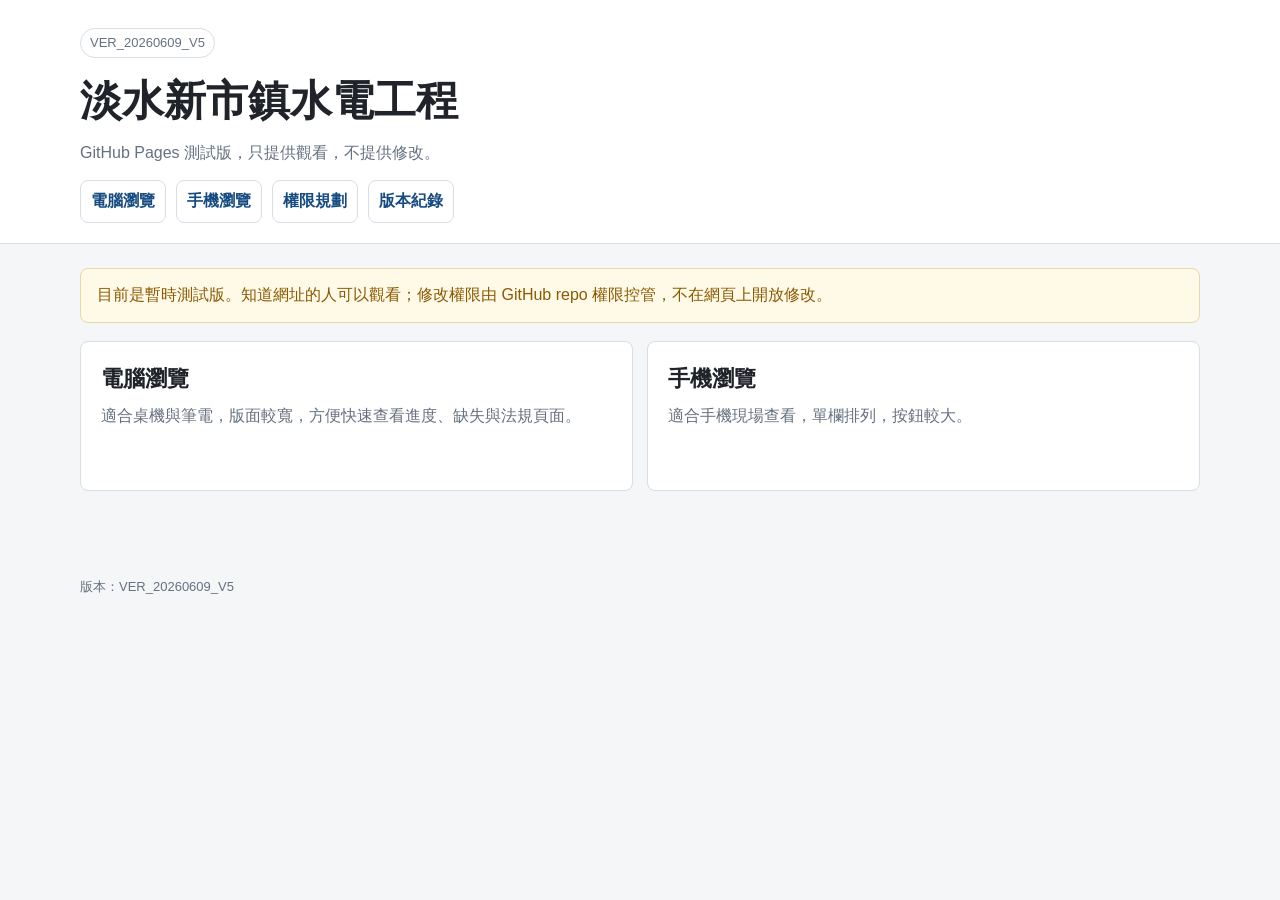
==== index.html @ 01b4c302 "VER_20260609_V5 clarify GitHub issue submit flow" ====
<!doctype html><html lang="zh-Hant"><head><meta charset="utf-8"><meta name="viewport" content="width=device-width, initial-scale=1"><title>淡水新市鎮水電工程</title><link rel="stylesheet" href="assets/styles.css"></head><body><header><div class="wrap top"><span class="version">VER_20260609_V5</span><h1>淡水新市鎮水電工程</h1><p class="subtitle">GitHub Pages 測試版，只提供觀看，不提供修改。</p><nav><a href="desktop.html">電腦瀏覽</a><a href="mobile.html">手機瀏覽</a><a href="permissions.html">權限規劃</a><a href="CHANGELOG.html">版本紀錄</a></nav></div></header><main class="wrap"><div class="notice">目前是暫時測試版。知道網址的人可以觀看；修改權限由 GitHub repo 權限控管，不在網頁上開放修改。</div><section class="mode-grid"><a class="mode" href="desktop.html"><h2>電腦瀏覽</h2><p>適合桌機與筆電，版面較寬，方便快速查看進度、缺失與法規頁面。</p></a><a class="mode" href="mobile.html"><h2>手機瀏覽</h2><p>適合手機現場查看，單欄排列，按鈕較大。</p></a></section></main><div class="wrap footer">版本：VER_20260609_V5</div></body></html>
---- assets/styles.css ----
﻿:root{--bg:#f4f6f8;--panel:#fff;--text:#20242a;--muted:#647180;--line:#d8dee6;--accent:#0f6b57;--accent2:#2457a6;--warn:#8a5a00}*{box-sizing:border-box}body{margin:0;background:var(--bg);color:var(--text);font-family:"Microsoft JhengHei","Noto Sans TC",Arial,sans-serif;line-height:1.55}header{background:#fff;border-bottom:1px solid var(--line)}.wrap{width:min(1120px,calc(100% - 32px));margin:0 auto}.top{padding:28px 0 20px}.version{display:inline-flex;align-items:center;padding:4px 9px;border:1px solid var(--line);border-radius:999px;color:var(--muted);font-size:13px;background:#fff}h1{margin:10px 0 8px;font-size:clamp(26px,4vw,42px);letter-spacing:0}.subtitle{margin:0;color:var(--muted)}main{padding:24px 0 42px}.mode-grid{display:grid;grid-template-columns:repeat(auto-fit,minmax(260px,1fr));gap:14px;margin-bottom:24px}.mode{display:block;min-height:150px;padding:20px;border:1px solid var(--line);border-radius:8px;background:#fff;color:inherit;text-decoration:none}.mode:hover,.mode:focus{border-color:var(--accent2);outline:none;box-shadow:0 10px 24px rgba(36,87,166,.12)}.mode h2{margin:0 0 8px;font-size:22px}.mode p{margin:0;color:var(--muted)}.notice{padding:14px 16px;border:1px solid #e7d8a8;border-radius:8px;background:#fff9e8;color:var(--warn);margin-bottom:18px}.doc-grid{display:grid;grid-template-columns:repeat(auto-fit,minmax(240px,1fr));gap:12px}.doc-link{display:block;min-height:88px;padding:15px;border:1px solid var(--line);border-radius:8px;background:#fff;color:#174c82;text-decoration:none;overflow-wrap:anywhere}.doc-link span{display:block;margin-bottom:6px;color:var(--muted);font-size:13px}.doc-link strong{font-size:16px}nav{display:flex;gap:10px;flex-wrap:wrap;margin-top:14px}nav a{padding:8px 10px;border:1px solid var(--line);border-radius:8px;background:#fff;color:#174c82;text-decoration:none;font-weight:700}.phone .wrap{width:min(720px,calc(100% - 22px))}.phone .doc-grid{grid-template-columns:1fr}.phone .doc-link{min-height:76px}.footer{padding:20px 0;color:var(--muted);font-size:13px}
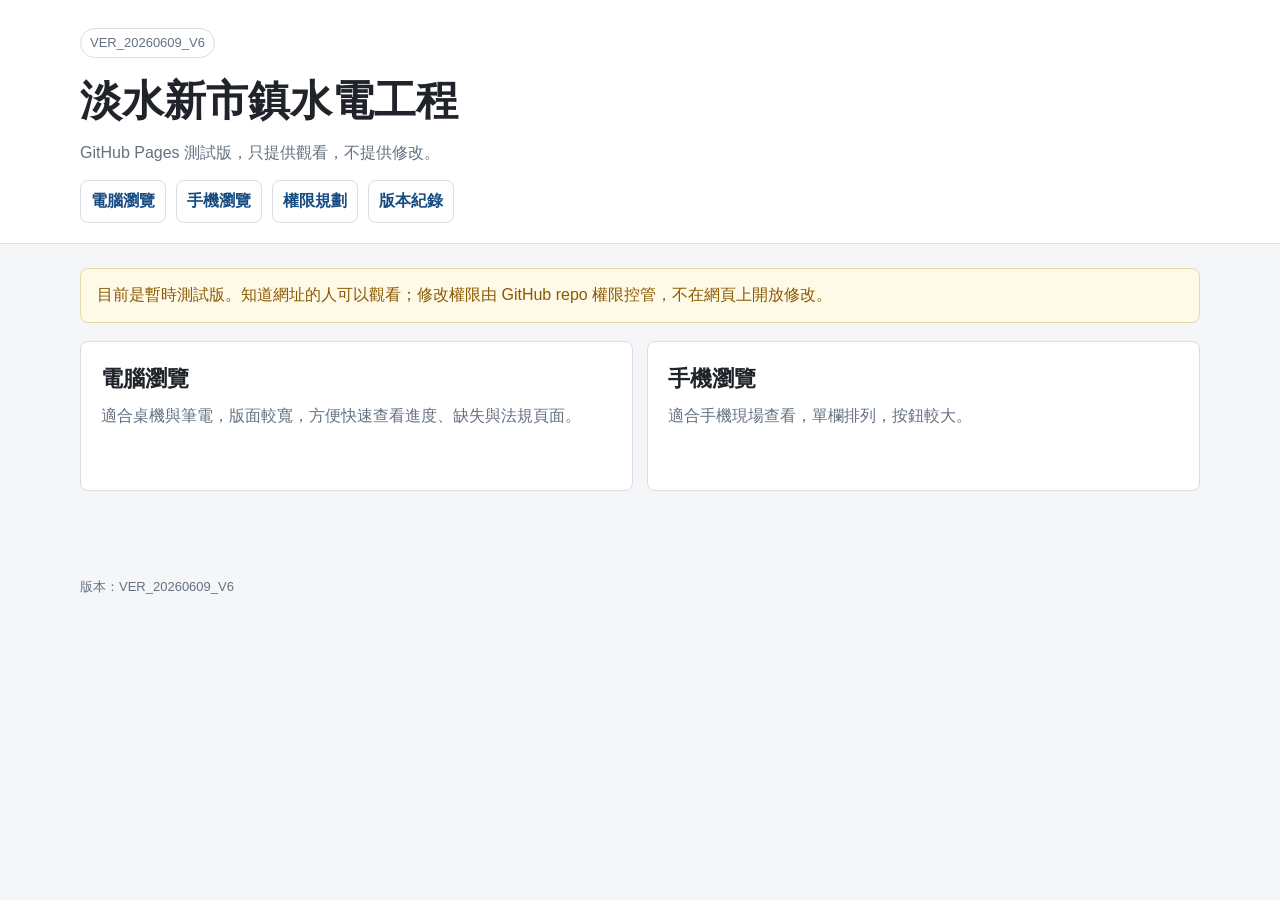
==== commit 6a524607: "VER_20260609_V6 switch defects to Google Forms" ====
--- a/index.html
+++ b/index.html
@@ -1 +1 @@
-<!doctype html><html lang="zh-Hant"><head><meta charset="utf-8"><meta name="viewport" content="width=device-width, initial-scale=1"><title>淡水新市鎮水電工程</title><link rel="stylesheet" href="assets/styles.css"></head><body><header><div class="wrap top"><span class="version">VER_20260609_V5</span><h1>淡水新市鎮水電工程</h1><p class="subtitle">GitHub Pages 測試版，只提供觀看，不提供修改。</p><nav><a href="desktop.html">電腦瀏覽</a><a href="mobile.html">手機瀏覽</a><a href="permissions.html">權限規劃</a><a href="CHANGELOG.html">版本紀錄</a></nav></div></header><main class="wrap"><div class="notice">目前是暫時測試版。知道網址的人可以觀看；修改權限由 GitHub repo 權限控管，不在網頁上開放修改。</div><section class="mode-grid"><a class="mode" href="desktop.html"><h2>電腦瀏覽</h2><p>適合桌機與筆電，版面較寬，方便快速查看進度、缺失與法規頁面。</p></a><a class="mode" href="mobile.html"><h2>手機瀏覽</h2><p>適合手機現場查看，單欄排列，按鈕較大。</p></a></section></main><div class="wrap footer">版本：VER_20260609_V5</div></body></html>+<!doctype html><html lang="zh-Hant"><head><meta charset="utf-8"><meta name="viewport" content="width=device-width, initial-scale=1"><title>淡水新市鎮水電工程</title><link rel="stylesheet" href="assets/styles.css"></head><body><header><div class="wrap top"><span class="version">VER_20260609_V6</span><h1>淡水新市鎮水電工程</h1><p class="subtitle">GitHub Pages 測試版，只提供觀看，不提供修改。</p><nav><a href="desktop.html">電腦瀏覽</a><a href="mobile.html">手機瀏覽</a><a href="permissions.html">權限規劃</a><a href="CHANGELOG.html">版本紀錄</a></nav></div></header><main class="wrap"><div class="notice">目前是暫時測試版。知道網址的人可以觀看；修改權限由 GitHub repo 權限控管，不在網頁上開放修改。</div><section class="mode-grid"><a class="mode" href="desktop.html"><h2>電腦瀏覽</h2><p>適合桌機與筆電，版面較寬，方便快速查看進度、缺失與法規頁面。</p></a><a class="mode" href="mobile.html"><h2>手機瀏覽</h2><p>適合手機現場查看，單欄排列，按鈕較大。</p></a></section></main><div class="wrap footer">版本：VER_20260609_V6</div></body></html>
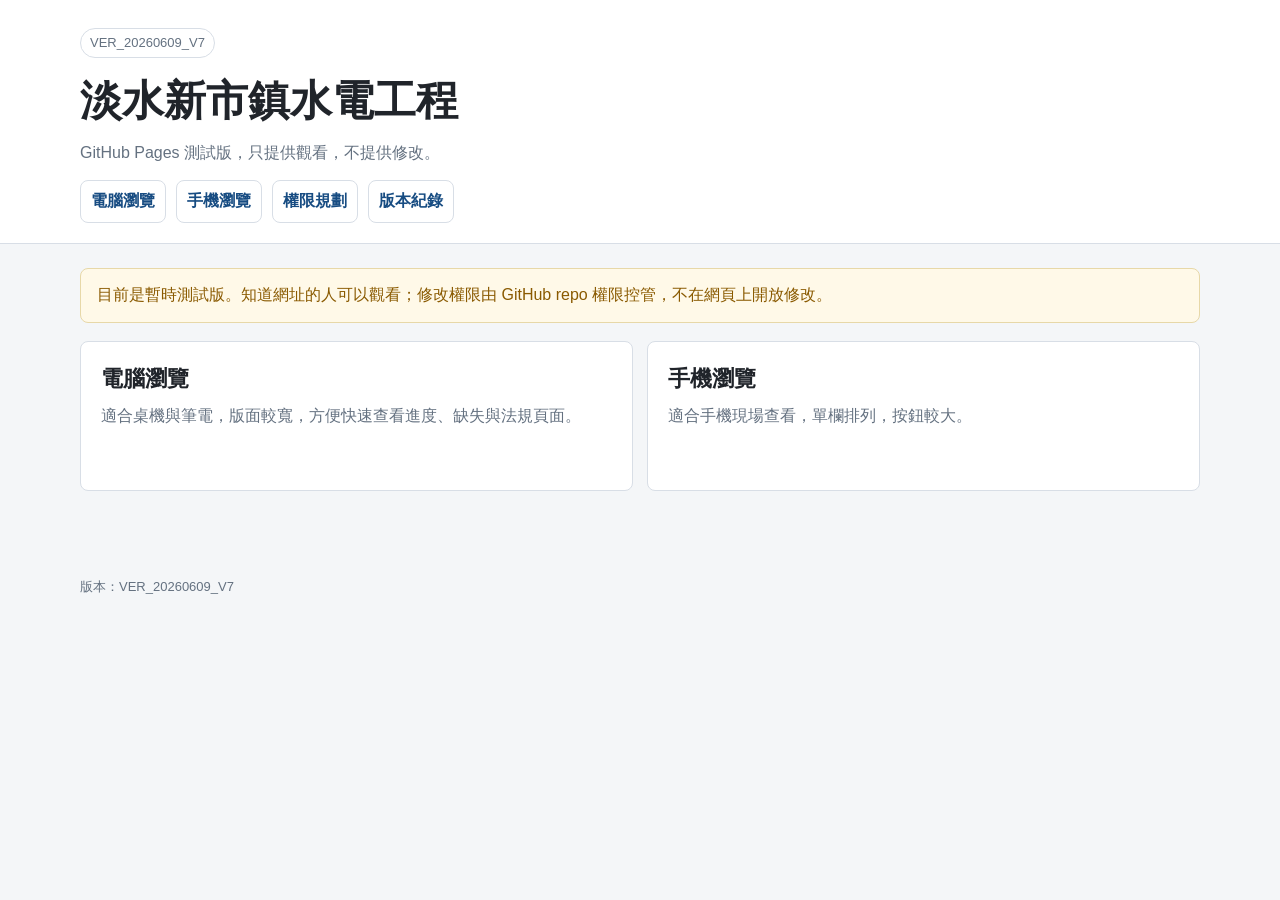
==== commit bdee2d94: "VER_20260609_V7 reset Google defect form" ====
--- a/index.html
+++ b/index.html
@@ -1 +1 @@
-<!doctype html><html lang="zh-Hant"><head><meta charset="utf-8"><meta name="viewport" content="width=device-width, initial-scale=1"><title>淡水新市鎮水電工程</title><link rel="stylesheet" href="assets/styles.css"></head><body><header><div class="wrap top"><span class="version">VER_20260609_V6</span><h1>淡水新市鎮水電工程</h1><p class="subtitle">GitHub Pages 測試版，只提供觀看，不提供修改。</p><nav><a href="desktop.html">電腦瀏覽</a><a href="mobile.html">手機瀏覽</a><a href="permissions.html">權限規劃</a><a href="CHANGELOG.html">版本紀錄</a></nav></div></header><main class="wrap"><div class="notice">目前是暫時測試版。知道網址的人可以觀看；修改權限由 GitHub repo 權限控管，不在網頁上開放修改。</div><section class="mode-grid"><a class="mode" href="desktop.html"><h2>電腦瀏覽</h2><p>適合桌機與筆電，版面較寬，方便快速查看進度、缺失與法規頁面。</p></a><a class="mode" href="mobile.html"><h2>手機瀏覽</h2><p>適合手機現場查看，單欄排列，按鈕較大。</p></a></section></main><div class="wrap footer">版本：VER_20260609_V6</div></body></html>+<!doctype html><html lang="zh-Hant"><head><meta charset="utf-8"><meta name="viewport" content="width=device-width, initial-scale=1"><title>淡水新市鎮水電工程</title><link rel="stylesheet" href="assets/styles.css"></head><body><header><div class="wrap top"><span class="version">VER_20260609_V7</span><h1>淡水新市鎮水電工程</h1><p class="subtitle">GitHub Pages 測試版，只提供觀看，不提供修改。</p><nav><a href="desktop.html">電腦瀏覽</a><a href="mobile.html">手機瀏覽</a><a href="permissions.html">權限規劃</a><a href="CHANGELOG.html">版本紀錄</a></nav></div></header><main class="wrap"><div class="notice">目前是暫時測試版。知道網址的人可以觀看；修改權限由 GitHub repo 權限控管，不在網頁上開放修改。</div><section class="mode-grid"><a class="mode" href="desktop.html"><h2>電腦瀏覽</h2><p>適合桌機與筆電，版面較寬，方便快速查看進度、缺失與法規頁面。</p></a><a class="mode" href="mobile.html"><h2>手機瀏覽</h2><p>適合手機現場查看，單欄排列，按鈕較大。</p></a></section></main><div class="wrap footer">版本：VER_20260609_V7</div></body></html>
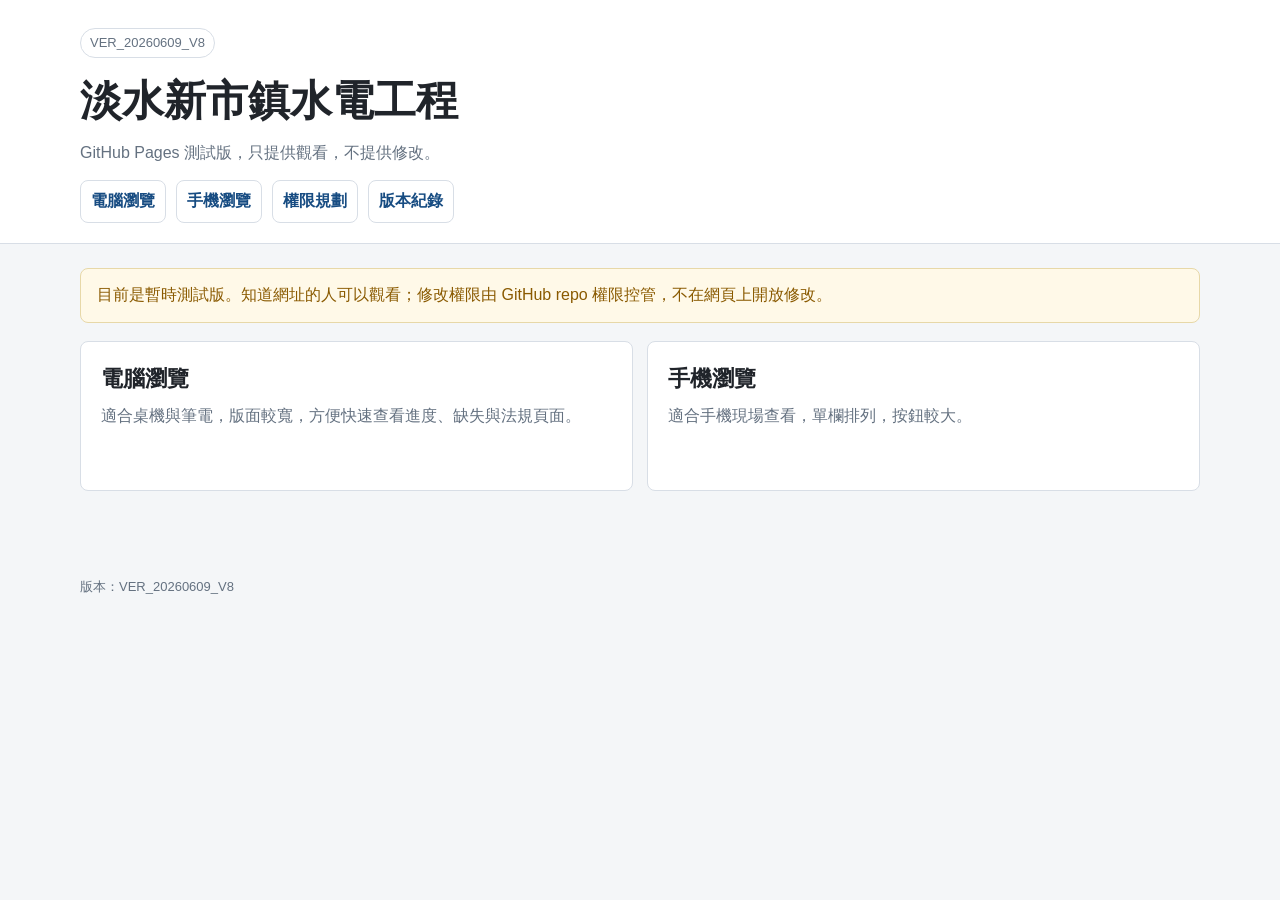
==== commit e2467941: "VER_20260609_V8 embed defect response sheet" ====
--- a/index.html
+++ b/index.html
@@ -1 +1 @@
-<!doctype html><html lang="zh-Hant"><head><meta charset="utf-8"><meta name="viewport" content="width=device-width, initial-scale=1"><title>淡水新市鎮水電工程</title><link rel="stylesheet" href="assets/styles.css"></head><body><header><div class="wrap top"><span class="version">VER_20260609_V7</span><h1>淡水新市鎮水電工程</h1><p class="subtitle">GitHub Pages 測試版，只提供觀看，不提供修改。</p><nav><a href="desktop.html">電腦瀏覽</a><a href="mobile.html">手機瀏覽</a><a href="permissions.html">權限規劃</a><a href="CHANGELOG.html">版本紀錄</a></nav></div></header><main class="wrap"><div class="notice">目前是暫時測試版。知道網址的人可以觀看；修改權限由 GitHub repo 權限控管，不在網頁上開放修改。</div><section class="mode-grid"><a class="mode" href="desktop.html"><h2>電腦瀏覽</h2><p>適合桌機與筆電，版面較寬，方便快速查看進度、缺失與法規頁面。</p></a><a class="mode" href="mobile.html"><h2>手機瀏覽</h2><p>適合手機現場查看，單欄排列，按鈕較大。</p></a></section></main><div class="wrap footer">版本：VER_20260609_V7</div></body></html>+<!doctype html><html lang="zh-Hant"><head><meta charset="utf-8"><meta name="viewport" content="width=device-width, initial-scale=1"><title>淡水新市鎮水電工程</title><link rel="stylesheet" href="assets/styles.css"></head><body><header><div class="wrap top"><span class="version">VER_20260609_V8</span><h1>淡水新市鎮水電工程</h1><p class="subtitle">GitHub Pages 測試版，只提供觀看，不提供修改。</p><nav><a href="desktop.html">電腦瀏覽</a><a href="mobile.html">手機瀏覽</a><a href="permissions.html">權限規劃</a><a href="CHANGELOG.html">版本紀錄</a></nav></div></header><main class="wrap"><div class="notice">目前是暫時測試版。知道網址的人可以觀看；修改權限由 GitHub repo 權限控管，不在網頁上開放修改。</div><section class="mode-grid"><a class="mode" href="desktop.html"><h2>電腦瀏覽</h2><p>適合桌機與筆電，版面較寬，方便快速查看進度、缺失與法規頁面。</p></a><a class="mode" href="mobile.html"><h2>手機瀏覽</h2><p>適合手機現場查看，單欄排列，按鈕較大。</p></a></section></main><div class="wrap footer">版本：VER_20260609_V8</div></body></html>
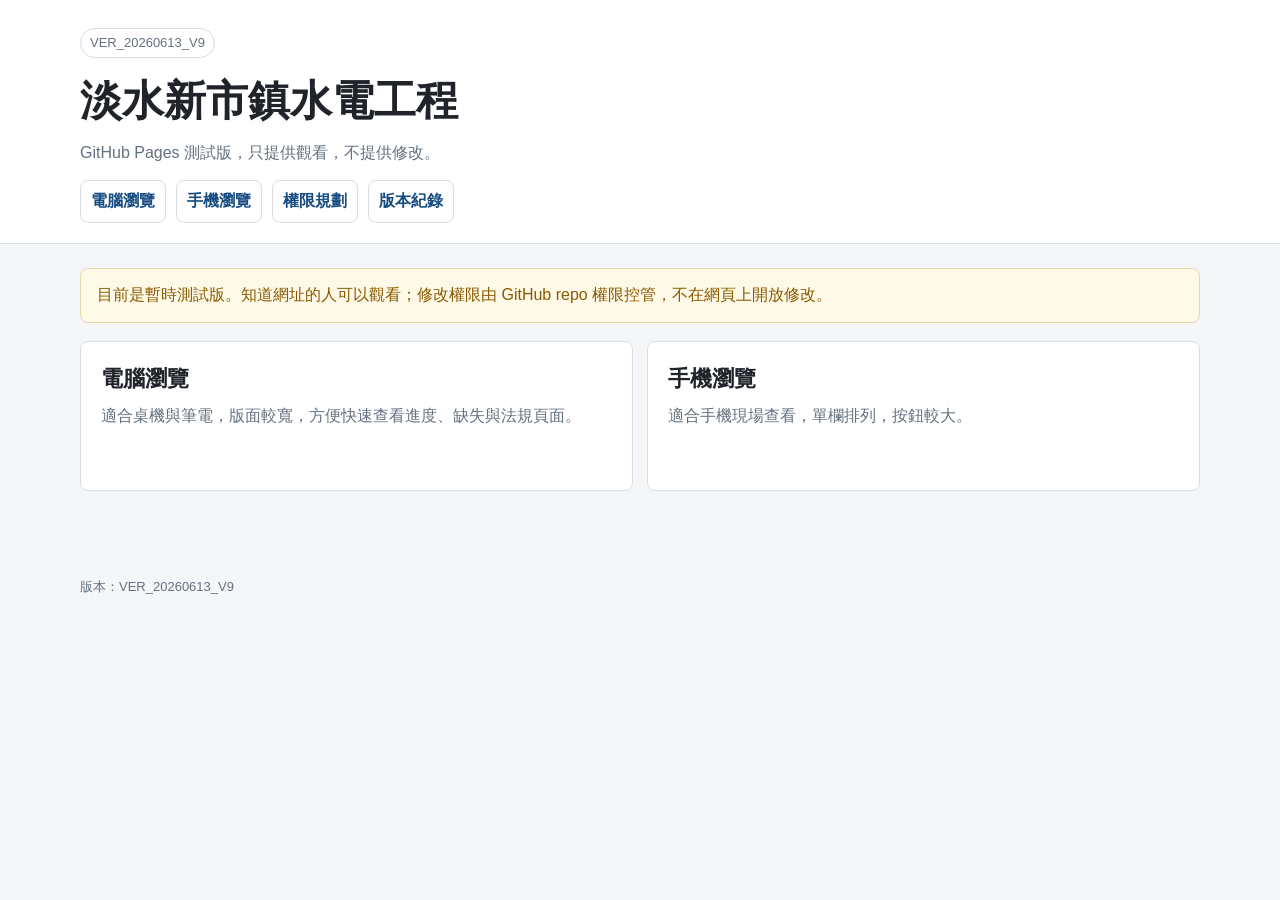
==== commit 05770c03: "VER_20260613_V9 update version to V9, add changelog entry" ====
--- a/index.html
+++ b/index.html
@@ -1 +1 @@
-<!doctype html><html lang="zh-Hant"><head><meta charset="utf-8"><meta name="viewport" content="width=device-width, initial-scale=1"><title>淡水新市鎮水電工程</title><link rel="stylesheet" href="assets/styles.css"></head><body><header><div class="wrap top"><span class="version">VER_20260609_V8</span><h1>淡水新市鎮水電工程</h1><p class="subtitle">GitHub Pages 測試版，只提供觀看，不提供修改。</p><nav><a href="desktop.html">電腦瀏覽</a><a href="mobile.html">手機瀏覽</a><a href="permissions.html">權限規劃</a><a href="CHANGELOG.html">版本紀錄</a></nav></div></header><main class="wrap"><div class="notice">目前是暫時測試版。知道網址的人可以觀看；修改權限由 GitHub repo 權限控管，不在網頁上開放修改。</div><section class="mode-grid"><a class="mode" href="desktop.html"><h2>電腦瀏覽</h2><p>適合桌機與筆電，版面較寬，方便快速查看進度、缺失與法規頁面。</p></a><a class="mode" href="mobile.html"><h2>手機瀏覽</h2><p>適合手機現場查看，單欄排列，按鈕較大。</p></a></section></main><div class="wrap footer">版本：VER_20260609_V8</div></body></html>+<!doctype html><html lang="zh-Hant"><head><meta charset="utf-8"><meta name="viewport" content="width=device-width, initial-scale=1"><title>淡水新市鎮水電工程</title><link rel="stylesheet" href="assets/styles.css"></head><body><header><div class="wrap top"><span class="version">VER_20260613_V9</span><h1>淡水新市鎮水電工程</h1><p class="subtitle">GitHub Pages 測試版，只提供觀看，不提供修改。</p><nav><a href="desktop.html">電腦瀏覽</a><a href="mobile.html">手機瀏覽</a><a href="permissions.html">權限規劃</a><a href="CHANGELOG.html">版本紀錄</a></nav></div></header><main class="wrap"><div class="notice">目前是暫時測試版。知道網址的人可以觀看；修改權限由 GitHub repo 權限控管，不在網頁上開放修改。</div><section class="mode-grid"><a class="mode" href="desktop.html"><h2>電腦瀏覽</h2><p>適合桌機與筆電，版面較寬，方便快速查看進度、缺失與法規頁面。</p></a><a class="mode" href="mobile.html"><h2>手機瀏覽</h2><p>適合手機現場查看，單欄排列，按鈕較大。</p></a></section></main><div class="wrap footer">版本：VER_20260613_V9</div></body></html>
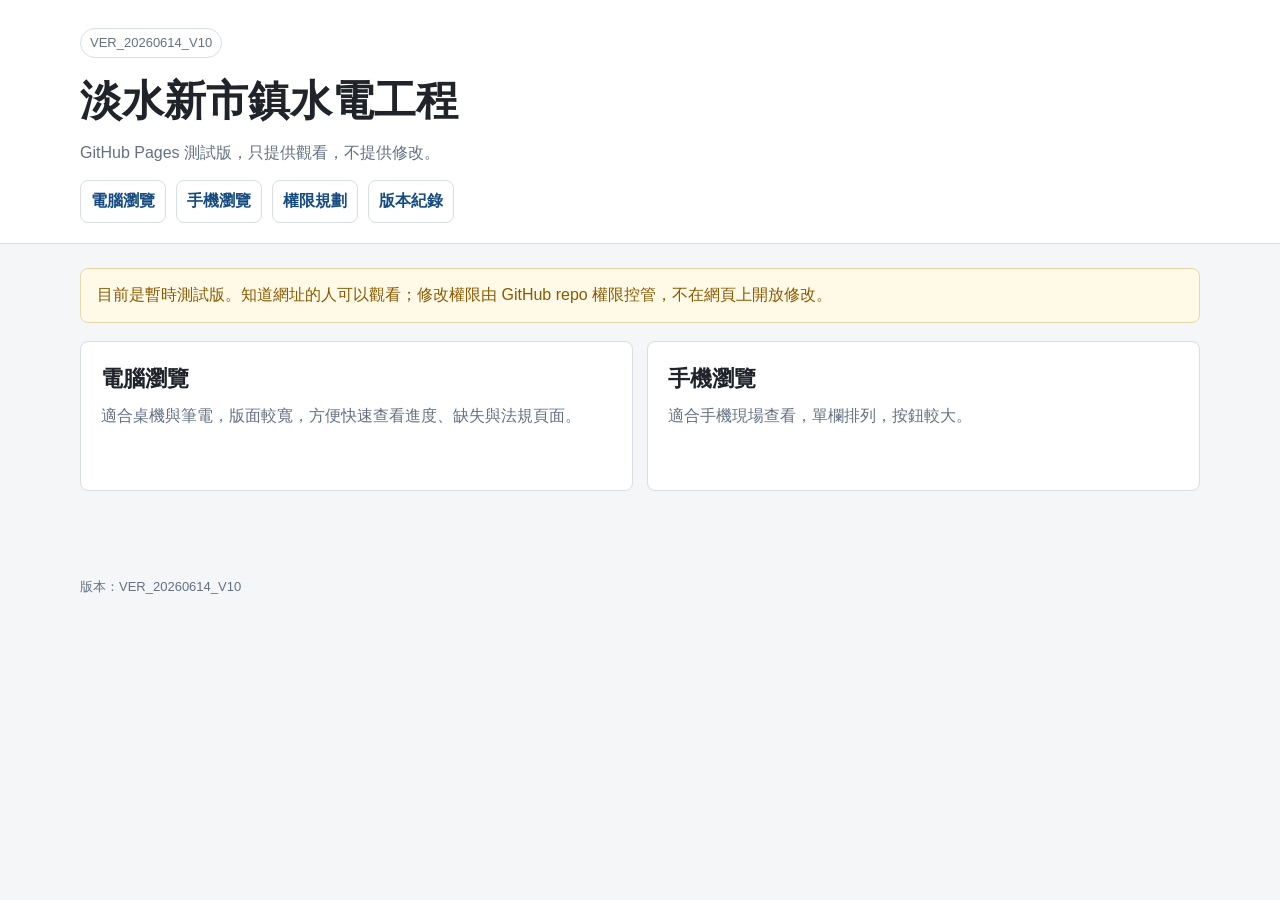
==== commit 3ac094f6: "chore: 版本升級至 VER_20260614_V10 所有頁面版本標籤統一更新\nCHANGELOG 新增 V10 紀錄  Ultraworked with [Sisyphus](https:/" ====
--- a/index.html
+++ b/index.html
@@ -1 +1 @@
-<!doctype html><html lang="zh-Hant"><head><meta charset="utf-8"><meta name="viewport" content="width=device-width, initial-scale=1"><title>淡水新市鎮水電工程</title><link rel="stylesheet" href="assets/styles.css"></head><body><header><div class="wrap top"><span class="version">VER_20260613_V9</span><h1>淡水新市鎮水電工程</h1><p class="subtitle">GitHub Pages 測試版，只提供觀看，不提供修改。</p><nav><a href="desktop.html">電腦瀏覽</a><a href="mobile.html">手機瀏覽</a><a href="permissions.html">權限規劃</a><a href="CHANGELOG.html">版本紀錄</a></nav></div></header><main class="wrap"><div class="notice">目前是暫時測試版。知道網址的人可以觀看；修改權限由 GitHub repo 權限控管，不在網頁上開放修改。</div><section class="mode-grid"><a class="mode" href="desktop.html"><h2>電腦瀏覽</h2><p>適合桌機與筆電，版面較寬，方便快速查看進度、缺失與法規頁面。</p></a><a class="mode" href="mobile.html"><h2>手機瀏覽</h2><p>適合手機現場查看，單欄排列，按鈕較大。</p></a></section></main><div class="wrap footer">版本：VER_20260613_V9</div></body></html>+<!doctype html><html lang="zh-Hant"><head><meta charset="utf-8"><meta name="viewport" content="width=device-width, initial-scale=1"><title>淡水新市鎮水電工程</title><link rel="stylesheet" href="assets/styles.css"></head><body><header><div class="wrap top"><span class="version">VER_20260614_V10</span><h1>淡水新市鎮水電工程</h1><p class="subtitle">GitHub Pages 測試版，只提供觀看，不提供修改。</p><nav><a href="desktop.html">電腦瀏覽</a><a href="mobile.html">手機瀏覽</a><a href="permissions.html">權限規劃</a><a href="CHANGELOG.html">版本紀錄</a></nav></div></header><main class="wrap"><div class="notice">目前是暫時測試版。知道網址的人可以觀看；修改權限由 GitHub repo 權限控管，不在網頁上開放修改。</div><section class="mode-grid"><a class="mode" href="desktop.html"><h2>電腦瀏覽</h2><p>適合桌機與筆電，版面較寬，方便快速查看進度、缺失與法規頁面。</p></a><a class="mode" href="mobile.html"><h2>手機瀏覽</h2><p>適合手機現場查看，單欄排列，按鈕較大。</p></a></section></main><div class="wrap footer">版本：VER_20260614_V10</div></body></html>
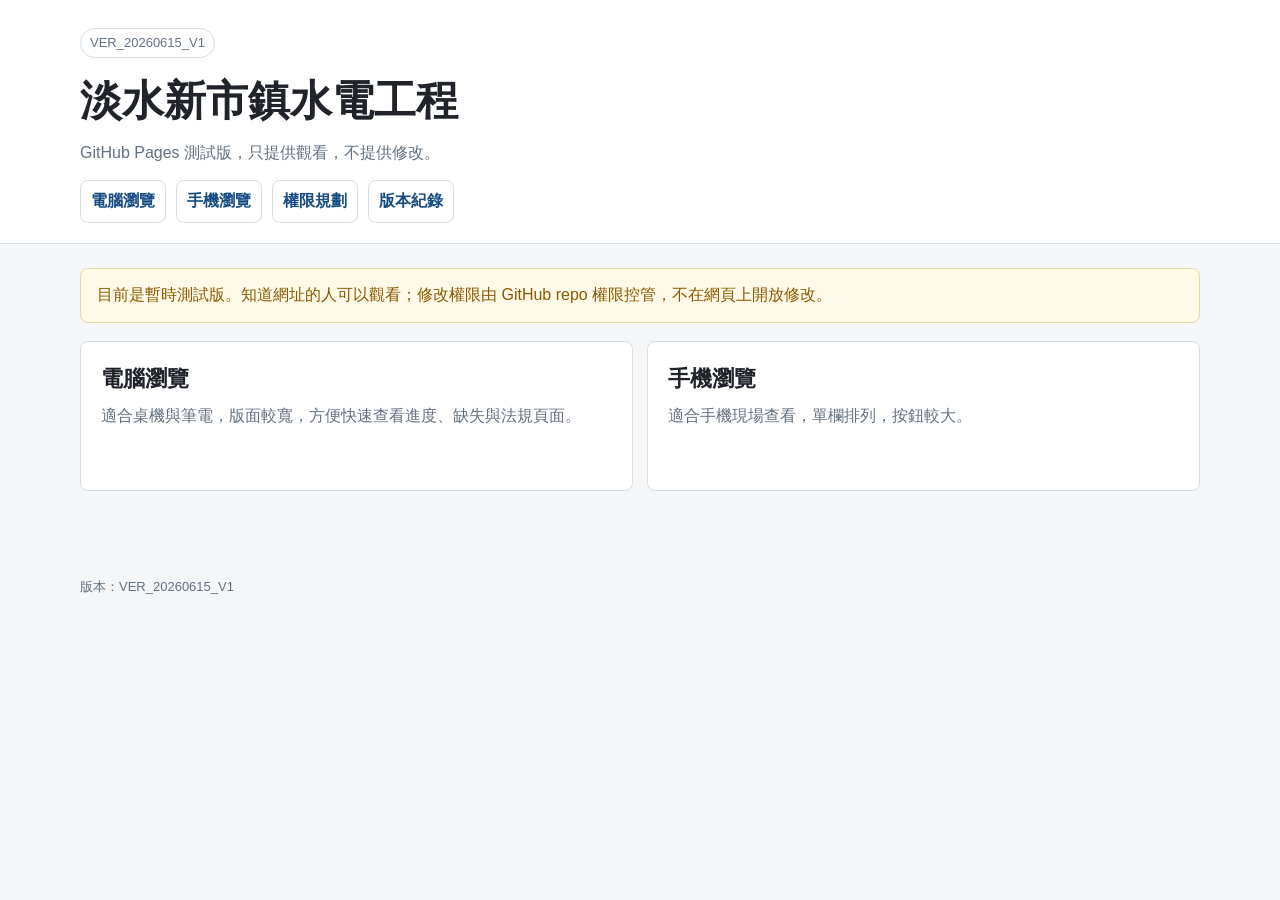
==== commit d87f211e: "VER_20260615_V1 更新水電進度排程至0615版" ====
--- a/index.html
+++ b/index.html
@@ -1 +1 @@
-<!doctype html><html lang="zh-Hant"><head><meta charset="utf-8"><meta name="viewport" content="width=device-width, initial-scale=1"><title>淡水新市鎮水電工程</title><link rel="stylesheet" href="assets/styles.css"></head><body><header><div class="wrap top"><span class="version">VER_20260614_V10</span><h1>淡水新市鎮水電工程</h1><p class="subtitle">GitHub Pages 測試版，只提供觀看，不提供修改。</p><nav><a href="desktop.html">電腦瀏覽</a><a href="mobile.html">手機瀏覽</a><a href="permissions.html">權限規劃</a><a href="CHANGELOG.html">版本紀錄</a></nav></div></header><main class="wrap"><div class="notice">目前是暫時測試版。知道網址的人可以觀看；修改權限由 GitHub repo 權限控管，不在網頁上開放修改。</div><section class="mode-grid"><a class="mode" href="desktop.html"><h2>電腦瀏覽</h2><p>適合桌機與筆電，版面較寬，方便快速查看進度、缺失與法規頁面。</p></a><a class="mode" href="mobile.html"><h2>手機瀏覽</h2><p>適合手機現場查看，單欄排列，按鈕較大。</p></a></section></main><div class="wrap footer">版本：VER_20260614_V10</div></body></html>+<!doctype html><html lang="zh-Hant"><head><meta charset="utf-8"><meta name="viewport" content="width=device-width, initial-scale=1"><title>淡水新市鎮水電工程</title><link rel="stylesheet" href="assets/styles.css"></head><body><header><div class="wrap top"><span class="version">VER_20260615_V1</span><h1>淡水新市鎮水電工程</h1><p class="subtitle">GitHub Pages 測試版，只提供觀看，不提供修改。</p><nav><a href="desktop.html">電腦瀏覽</a><a href="mobile.html">手機瀏覽</a><a href="permissions.html">權限規劃</a><a href="CHANGELOG.html">版本紀錄</a></nav></div></header><main class="wrap"><div class="notice">目前是暫時測試版。知道網址的人可以觀看；修改權限由 GitHub repo 權限控管，不在網頁上開放修改。</div><section class="mode-grid"><a class="mode" href="desktop.html"><h2>電腦瀏覽</h2><p>適合桌機與筆電，版面較寬，方便快速查看進度、缺失與法規頁面。</p></a><a class="mode" href="mobile.html"><h2>手機瀏覽</h2><p>適合手機現場查看，單欄排列，按鈕較大。</p></a></section></main><div class="wrap footer">版本：VER_20260615_V1</div></body></html>
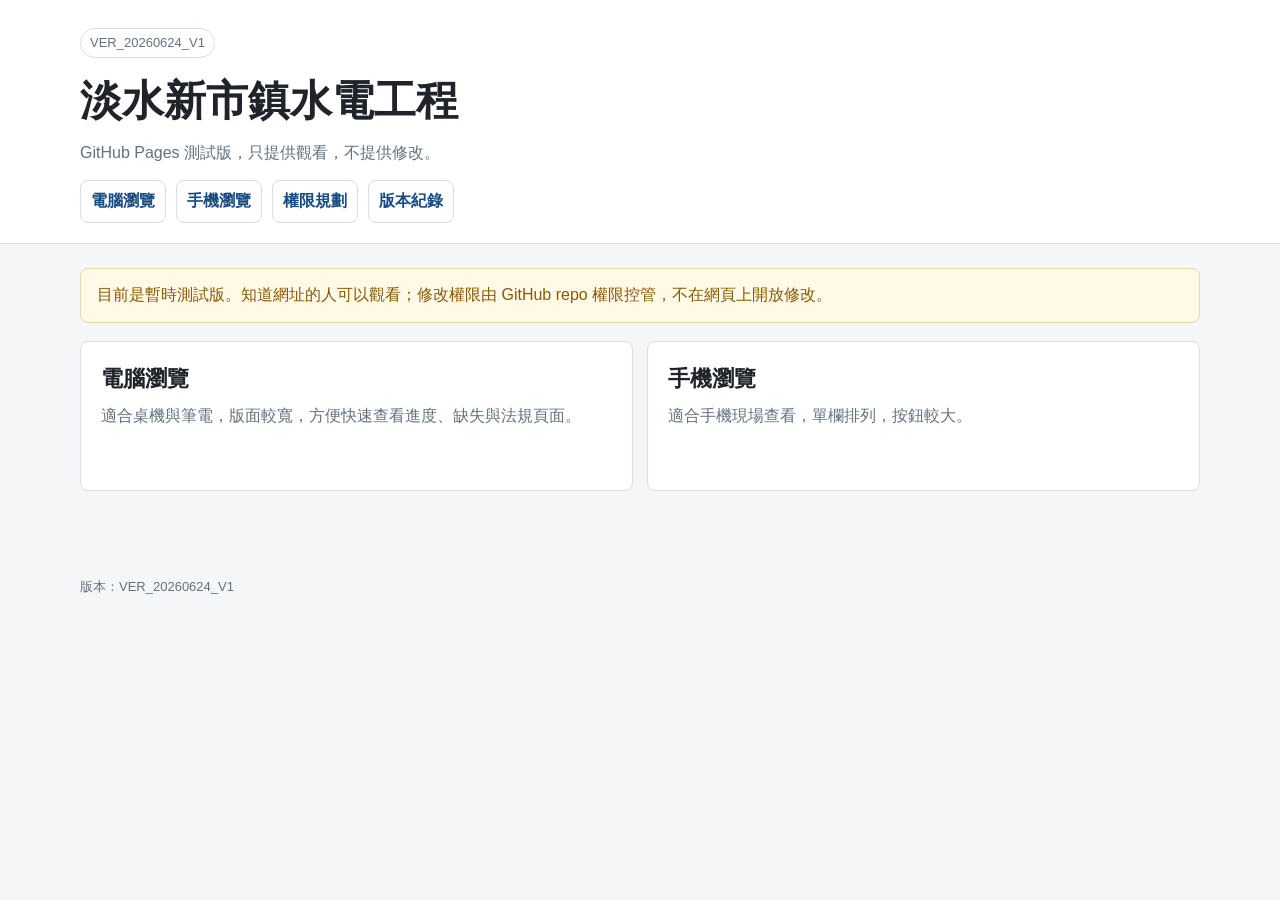
==== commit 6d8ac2ca: "chore: 版本更新至 VER_20260624_V1（基準日 2026/06/24） 全站版本號同步更新；水電進度排程基準日與 reportDate 更新；CHANGELOG 新增 0624 版本" ====
--- a/index.html
+++ b/index.html
@@ -1 +1 @@
-<!doctype html><html lang="zh-Hant"><head><meta charset="utf-8"><meta name="viewport" content="width=device-width, initial-scale=1"><title>淡水新市鎮水電工程</title><link rel="stylesheet" href="assets/styles.css"></head><body><header><div class="wrap top"><span class="version">VER_20260615_V1</span><h1>淡水新市鎮水電工程</h1><p class="subtitle">GitHub Pages 測試版，只提供觀看，不提供修改。</p><nav><a href="desktop.html">電腦瀏覽</a><a href="mobile.html">手機瀏覽</a><a href="permissions.html">權限規劃</a><a href="CHANGELOG.html">版本紀錄</a></nav></div></header><main class="wrap"><div class="notice">目前是暫時測試版。知道網址的人可以觀看；修改權限由 GitHub repo 權限控管，不在網頁上開放修改。</div><section class="mode-grid"><a class="mode" href="desktop.html"><h2>電腦瀏覽</h2><p>適合桌機與筆電，版面較寬，方便快速查看進度、缺失與法規頁面。</p></a><a class="mode" href="mobile.html"><h2>手機瀏覽</h2><p>適合手機現場查看，單欄排列，按鈕較大。</p></a></section></main><div class="wrap footer">版本：VER_20260615_V1</div></body></html>+<!doctype html><html lang="zh-Hant"><head><meta charset="utf-8"><meta name="viewport" content="width=device-width, initial-scale=1"><title>淡水新市鎮水電工程</title><link rel="stylesheet" href="assets/styles.css"></head><body><header><div class="wrap top"><span class="version">VER_20260624_V1</span><h1>淡水新市鎮水電工程</h1><p class="subtitle">GitHub Pages 測試版，只提供觀看，不提供修改。</p><nav><a href="desktop.html">電腦瀏覽</a><a href="mobile.html">手機瀏覽</a><a href="permissions.html">權限規劃</a><a href="CHANGELOG.html">版本紀錄</a></nav></div></header><main class="wrap"><div class="notice">目前是暫時測試版。知道網址的人可以觀看；修改權限由 GitHub repo 權限控管，不在網頁上開放修改。</div><section class="mode-grid"><a class="mode" href="desktop.html"><h2>電腦瀏覽</h2><p>適合桌機與筆電，版面較寬，方便快速查看進度、缺失與法規頁面。</p></a><a class="mode" href="mobile.html"><h2>手機瀏覽</h2><p>適合手機現場查看，單欄排列，按鈕較大。</p></a></section></main><div class="wrap footer">版本：VER_20260624_V1</div></body></html>
